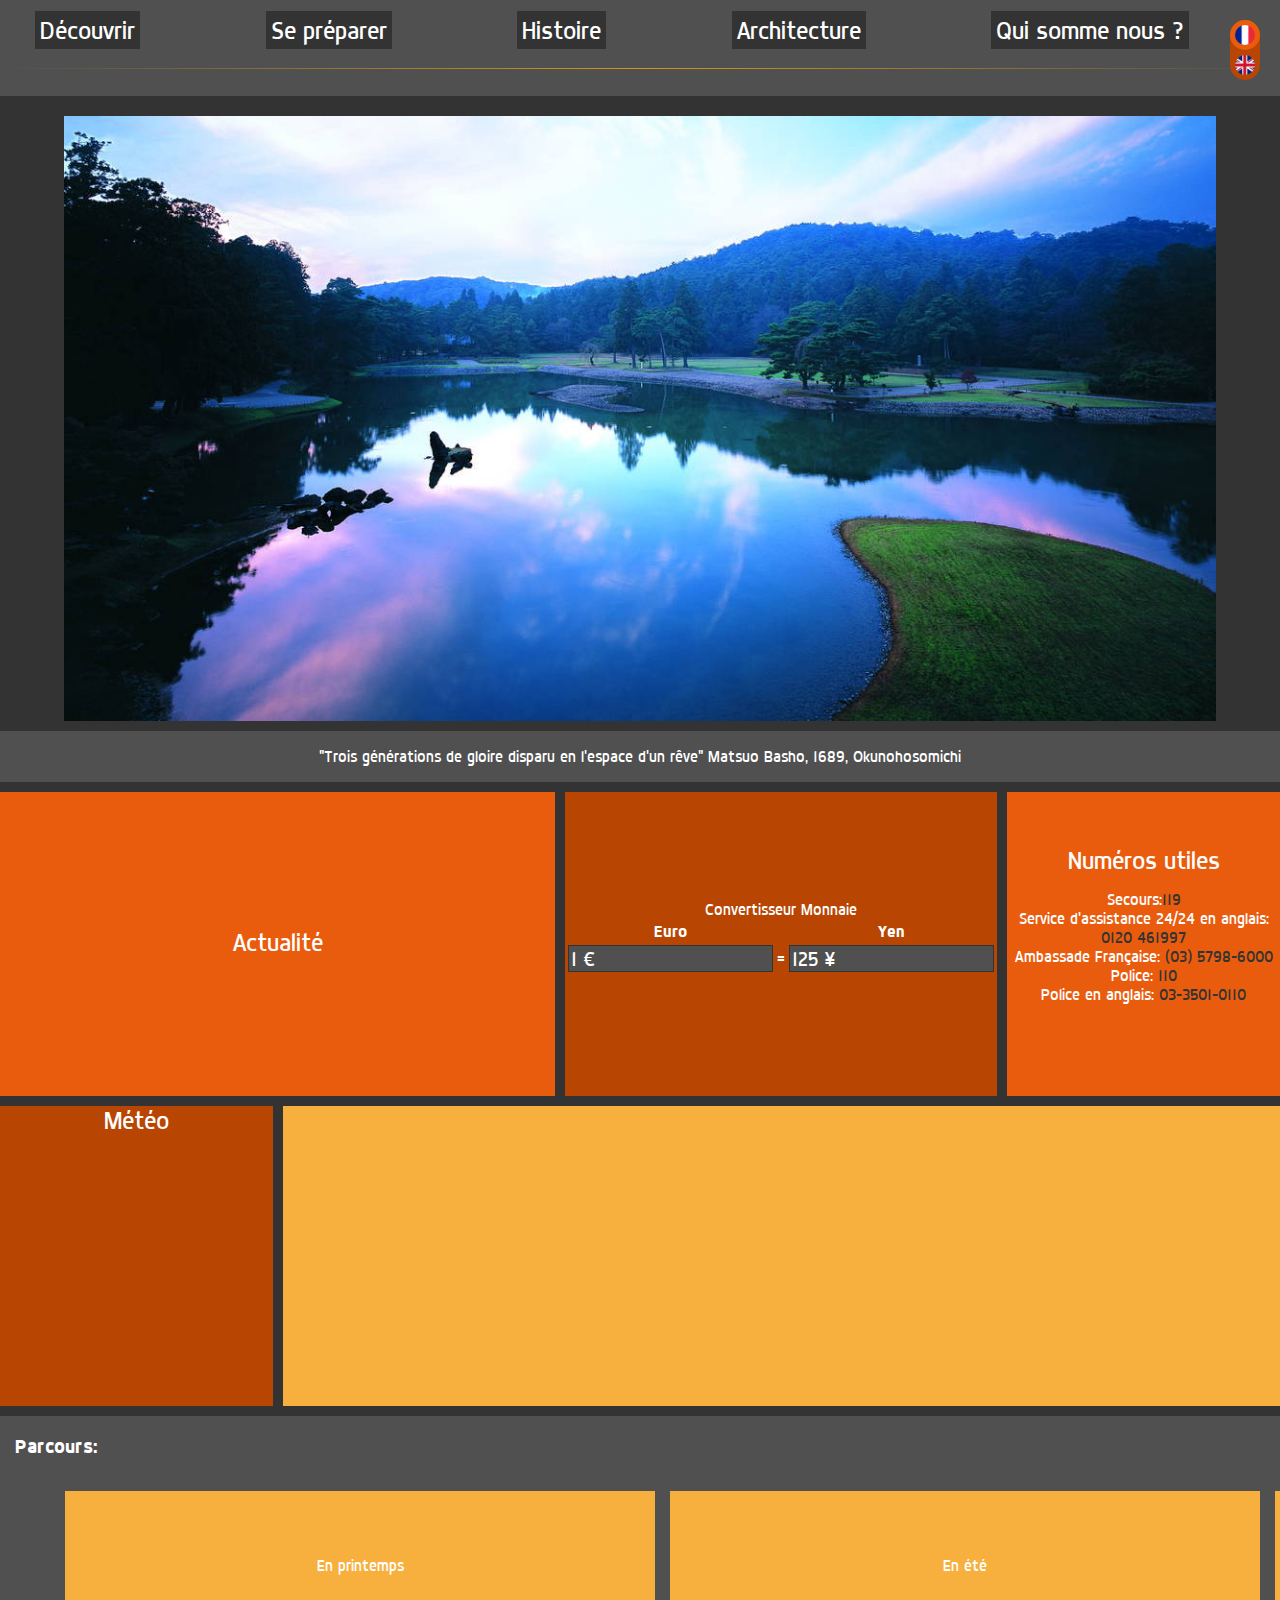
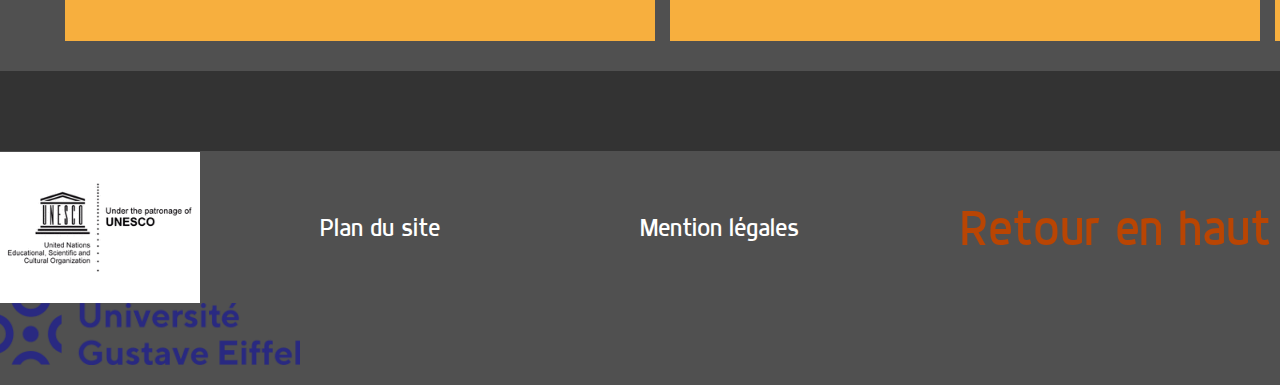
==== JunDo/index.html @ 0f6f7df1 "carte update" ====
<!DOCTYPE html>
<html lang="fr">
<head>
	<title>index</title>
	<meta charset="utf-8">
	<link rel="stylesheet" type="text/css" href="style.css">
	<link rel="stylesheet" type="text/css" href="css/language.css">
</head>
<body>

	<header>

		<!-- Bouton pour changer de langues ALEX -->
		<button type="button" class="language_switch" id="language_switch" 
		onClick="changeLanguage()">
			<span class="language_select" id="language_select"></span>
			<img class="language_icon" src="images/fr.png" alt="fr">
			<img class="language_icon" src="images/en.png" alt="en">
		</button>
		<script src="js/language.js"></script>
		<!-- Fin bouton -->

		<nav class="nav_top">
			<ul class="nav_list">
				<li>
					<a href="hotel_resto.html" class="nav_link">Découvrir</a>
				</li>				
			</ul>
			<ul class="nav_list">
				<li>
					<a href="#" class="nav_link">Se préparer</a>
				</li>				
			</ul>
			<ul class="nav_list">
				<li>
					<a href="histoire.html" class="nav_link">Histoire</a>
				</li>				
			</ul>
			<ul class="nav_list">
				<li>
					<a href="#" class="nav_link">Architecture</a>
				</li>				
			</ul>
			<ul class="nav_list">
				<li>
					<a href="qui_sommes_nous.html" class="nav_link">Qui somme nous ?</a>
				</li>				
			</ul>	
		</nav>
		<hr>
		<br>
	</header>

	<div class="image">
		<img src="images/Hiraizumi.jpg" class="img_hira" alt="Hiraizumi.jpg">
	</div>

	<div class="slogan">
		<p>"Trois générations de gloire disparu en l'espace d'un rêve"   Matsuo Basho,  1689,  Okunohosomichi</p>
	</div>

	<section class="cube">
		<div class="actualite">
			<a href="#"> Actualité </a>
		</div>

		<div class="converteur">
			<table class="converter">
			  <caption>Convertisseur Monnaie</caption>
		      <tr>
				<th><label class="label_euro" for="input_euro">Euro</label></th>
				<th></th>
		        <th><label class="label_yen" for="input_yen">Yen</label></th>
		      </tr>
		      <tr>
				<td><input type="text" value="1 €" id="input_euro" class="input_euro" onchange="updateResult('input_yen')"></td>
				<td>=</td>
		        <td><input type="text" value="" id="input_yen" class="input_yen" onchange="updateResult('input_euro')"></td>
		      </tr>
		      <script src="js/convert.js"></script>
		    </table>
		</div>

		<div class="numeros">
			<a href="#"> Numéros utiles </a>
			<p>
				Secours:<Span class="num">119</Span> <br>
				Service d'assistance 24/24 en anglais: <span class="num">0120 461997</span><br>
				Ambassade Française: <span class="num">(03) 5798-6000 </span><br>
				Police: <span class="num">110</span> <br>
				Police en anglais: <span class="num">03-3501-0110</span> <br>
			</p>
		</div>

		<div class="meteo">
			<a href="#"> Météo </a>
			<div id="weatherapi-weather-widget-5"></div><script type='text/javascript' src='https://www.weatherapi.com/weather/widget.ashx?loc=3137058&wid=5&tu=1&div=weatherapi-weather-widget-5' async></script><noscript><a href="https://www.weatherapi.com/weather/q/tateishi-iwate-japan-3137058" alt="Hour by hour Tateishi, Iwate, Japan weather">10 day hour by hour Tateishi, Iwate, Japan weather</a></noscript>
		</div>

		<div class="carte">
			<iframe src="https://www.google.com/maps/embed?pb=!1m18!1m12!1m3!1d49617.51251755249!2d141.07373791569867!3d38.99033882561467!2m3!1f0!2f0!3f0!3m2!1i1024!2i768!4f13.1!3m3!1m2!1s0x5f88ce03f6e9c02d%3A0xea7a370333c91ab!2sHiraizumi%2C%20District%20de%20Nishiiwai%2C%20Pr%C3%A9fecture%20d&#39;Iwate%2C%20Japon!5e0!3m2!1sfr!2sfr!4v1611947752073!5m2!1sfr!2sfr" width="600" height="450" frameborder="0" style="border:0;" allowfullscreen="" aria-hidden="false" tabindex="0"></iframe>
		</div>
	</section>

	<section class="parcours">
		<h3>Parcours:</h3>
		<div class="full hide-scroll">
		<ul class="grid">
			<li class="articles">
				<a href="#"> En printemps </a>
			</li>
		
			<li class="articles">
				<a href="#"> En été </a>
			</li>

			<li class="articles">
				<a href="#"> En automne </a>
			</li>
			<li class="articles">
				<a href="#"> En hiver </a>
			</li>
		</ul>
	</div>
	</section>

	<footer>
		<div class="container">
			<img src="images/logo_unesco.png" alt="logo_unesco.png">
			<img src="images/logo_upem.png" alt="logo_upem.png">
			<a href="#" class="text"> Plan du site</a>
			<a href="source.html" class="text"> Mention légales</a>
			<a href="" class="up">Retour en haut</a>
		</div>
	</footer>

</body>
</html>
---- JunDo/style.css ----
@font-face {
	font-family: "dyno_sans";
	src: url('./font/dyno_sans/Dyno Regular.ttf');
}
@font-face {
	font-family: "dyno_sans";
	font-weight:bold;
	src: url('./font/dyno_sans/Dyno Bold.ttf');
}
@font-face {
	font-family: "dyno_sans";
	font-style: italic;
	src: url('./font/dyno_sans/Dyno Italic.ttf');
}
@font-face {
	font-family: "dyno_sans";
	font-style: italic;
	font-weight: bold;
	src: url('./font/dyno_sans/Dyno Bold Italic.ttf');
}
* { 
	color: white; 
}
html {
	font-family: "dyno_sans";
	background-color:#333333;
	overflow-y: scroll;
  overflow-x: hidden;
}

body {
	margin: 0;
}

header {
	background-color: #505050;
}
.nav_list {
    list-style: none;
    flex: 1 1 auto;
}
.nav_link{
	background-color: #333333;
	font-size: 25px;
	box-shadow: 0 0 0 5px #333333;
	text-decoration: none;
	color: white
}
.nav_top{
	display: flex;
}
.image{
	margin-top: 20px;
	display: flex;
	width: 100%;
	justify-content: center;
}
.slogan{
	margin-top:10px;
	margin-bottom:10px;
	display: flex;
	color: white;
	justify-content: center;
	background-color: #505050;
}
.img_hira{
	width: 90%;
   	min-height: 0;
   	min-width: 0;
}

.cube{
	display: grid;
	grid-template-columns: repeat(4, 1fr);
	grid-gap:10px;
	grid-auto-rows: minmax(300px,auto);
}
.cube div a{
	text-decoration: none;
	color: white;
	font-size: 25px
}
.cube div{
	text-align: center;
}
.actualite{
	grid-column: 1/3;
	grid-row: 1;
	background-color: #ea5c0d;
	line-height: 300px;
}
.converteur{
	background-color: #b94503;
	color: white;
}
.converter{
	margin: auto;
	margin-top: 25%;
	color: white;
}
input{
	box-sizing: border-box;
	font-size: 20px;
	font-family: "dyno_sans";
	background-color: #505050;
	color: white;
	border: 1px solid #333333;
}
.num{
	color: white;
	white-space: nowrap;
}
.numeros{
	background-color: #ea5c0d;
	padding-top:20%; 
	overflow-x: auto;
}
.meteo{
	background-color: #b94503;
	/*line-height: 300px;*/
}
.carte{
	background-color: #f7af3e;
	grid-column: 2/5;
	/*line-height: 300px;*/
}
h3{
	color: white
}
hr{
	border: 0;
    height: 1px;
    background-image: linear-gradient(to right, rgba(248, 176, 2, 0), rgba(248, 176, 2, 0.75), rgba(248, 176, 2, 0));
}
.num{color:#333333 }

/*horizontal scrolling */
.parcours{
	margin-top: 10px;
	display: grid;
	padding: 0 0;
	grid-gap: 0 0;
	grid-template-columns: 15px 1fr 0;
	align-content: start;
	background-color: #505050;
}
.parcours > *{
	grid-column: 2 / -2;
}
.parcours > .full {
	grid-column: 1 / -1;
}
.grid{
	display: grid;
	grid-gap: 15px;
	grid-template-columns: 10px repeat(4, calc(50% - 15px * 2)) 10px;
	grid-template-rows: minmax(150px, 1fr);
  	overflow-x: scroll;
  	scroll-snap-type: x proximity;
  	padding-bottom: 15px;
  	margin-bottom: 15px;
}
.grid:before,.grid:after{
	content: '';
}
.hide-scroll{
	overflow-y: hidden;
	margin-bottom: 0px;
}
.grid li{
	list-style: none;
	background-color:#f7af3e; 
	text-align: center;
	line-height: 150px;
}

.grid a{
	text-decoration: none;
	color: white;
}

/*Scrollbar */

::-webkit-scrollbar {
    width: 10px;
}

::-webkit-scrollbar-track {
    background-color: #333333;
    -webkit-border-radius: 10px;
    border-radius: 10px;
}

::-webkit-scrollbar-thumb {
    -webkit-border-radius: 10px;
    border-radius: 10px;
    background: #b94503; 
}

/*Footer*/
footer{
	margin-top: 80px;
	padding-top: 1px;
	background-color:#505050;
	padding-bottom:20px; 
}
footer .container{
	display: grid;
	grid-template-columns:repeat(4,1fr);
	grid-template-rows: minmax(150px, 1fr);
}

[src="images/logo_unesco.png"]{
	width: 200px;
	grid-column:1/2;
	grid-row:1/1;
}
[src="images/logo_upem.png"]{
	width: 300px;
	grid-column:1/2;
	grid-row:2/2;
}

footer .text{
	grid-row: 1/2;
	align-self: center;
	text-decoration: none;
	color: white;
	font-size: 25px
}

.up{
	align-self: center;
	text-decoration: none;
	color:#b94503;
	font-size: 50px;
}

/*Histoire*/
article{
	height: 80%;
	margin-bottom: 100px;
	list-style-position: inside;
	margin-left: auto;
	margin-right: auto;
	font-size: 20px;
	color: white;
	line-height: 30px;
}
article img{
	object-fit: cover;
}

.text{
	background-color: #505050;
}

h1{
	background-color: #b94503;
	margin-right: 75%;
}

.place{
	background-color: #505050;
}

.us-grid{
	display: grid;
	grid-template-columns:repeat(2,1fr);
	grid-auto-rows:minmax(150px,1fr);
	color: white;
}
.us h1 {
	margin-right: 50%;
}
.us img{
	height: 150px;
}

/*Style des titres*/
.title1 {
	position: relative;
	left: 0;

	height: 80px;
	margin: 40px 0 20px 0;
	line-height: 30px;
}

.title1 h2 {
	position: absolute;
	margin: 0 120px;
	top:10px;
	font-size: 26pt;
	font-weight: initial;
}

.title1 .title1_bg {
	position: absolute;
	top: 0px;
	left: 70px;
	right: 0px;
	height: 50px;
	background-color: #b94503;
}

.title1 .title1_bg_corner {
	position: absolute;
	top: 22px;
	left: 9.5px;
	/*bottom: 25px;
	right: 0px;*/
	width: 90px;
	height: 60px;

	transform: rotateZ(140deg);
}

.carte iframe {
	width: 100%;
	height: 100%;
}
---- JunDo/css/language.css ----
.language_switch {
  position: absolute;
  top:20px;
  right:20px;

  width: 30px;
  height: 60px;

  background-color: #b94503;
  border-radius: 30px;
  border-style: none;
}

.language_select {
  position: absolute;
  top: 0px;
  left: 0px;

  width: 30px;
  height: 30px;

  background-color: #ea5c0d;
  border-radius: 50%;
}

.language_icon {
  position: absolute;
  top: 5px;
  left: 5px;

  width: 20px;
  height: 20px;

  border-radius: 50%;
}

.language_icon + .language_icon {
  position: absolute;
  top: 35px;
  left: 5px;

  width: 20px;
  height: 20px;

  border-radius: 50%;
}
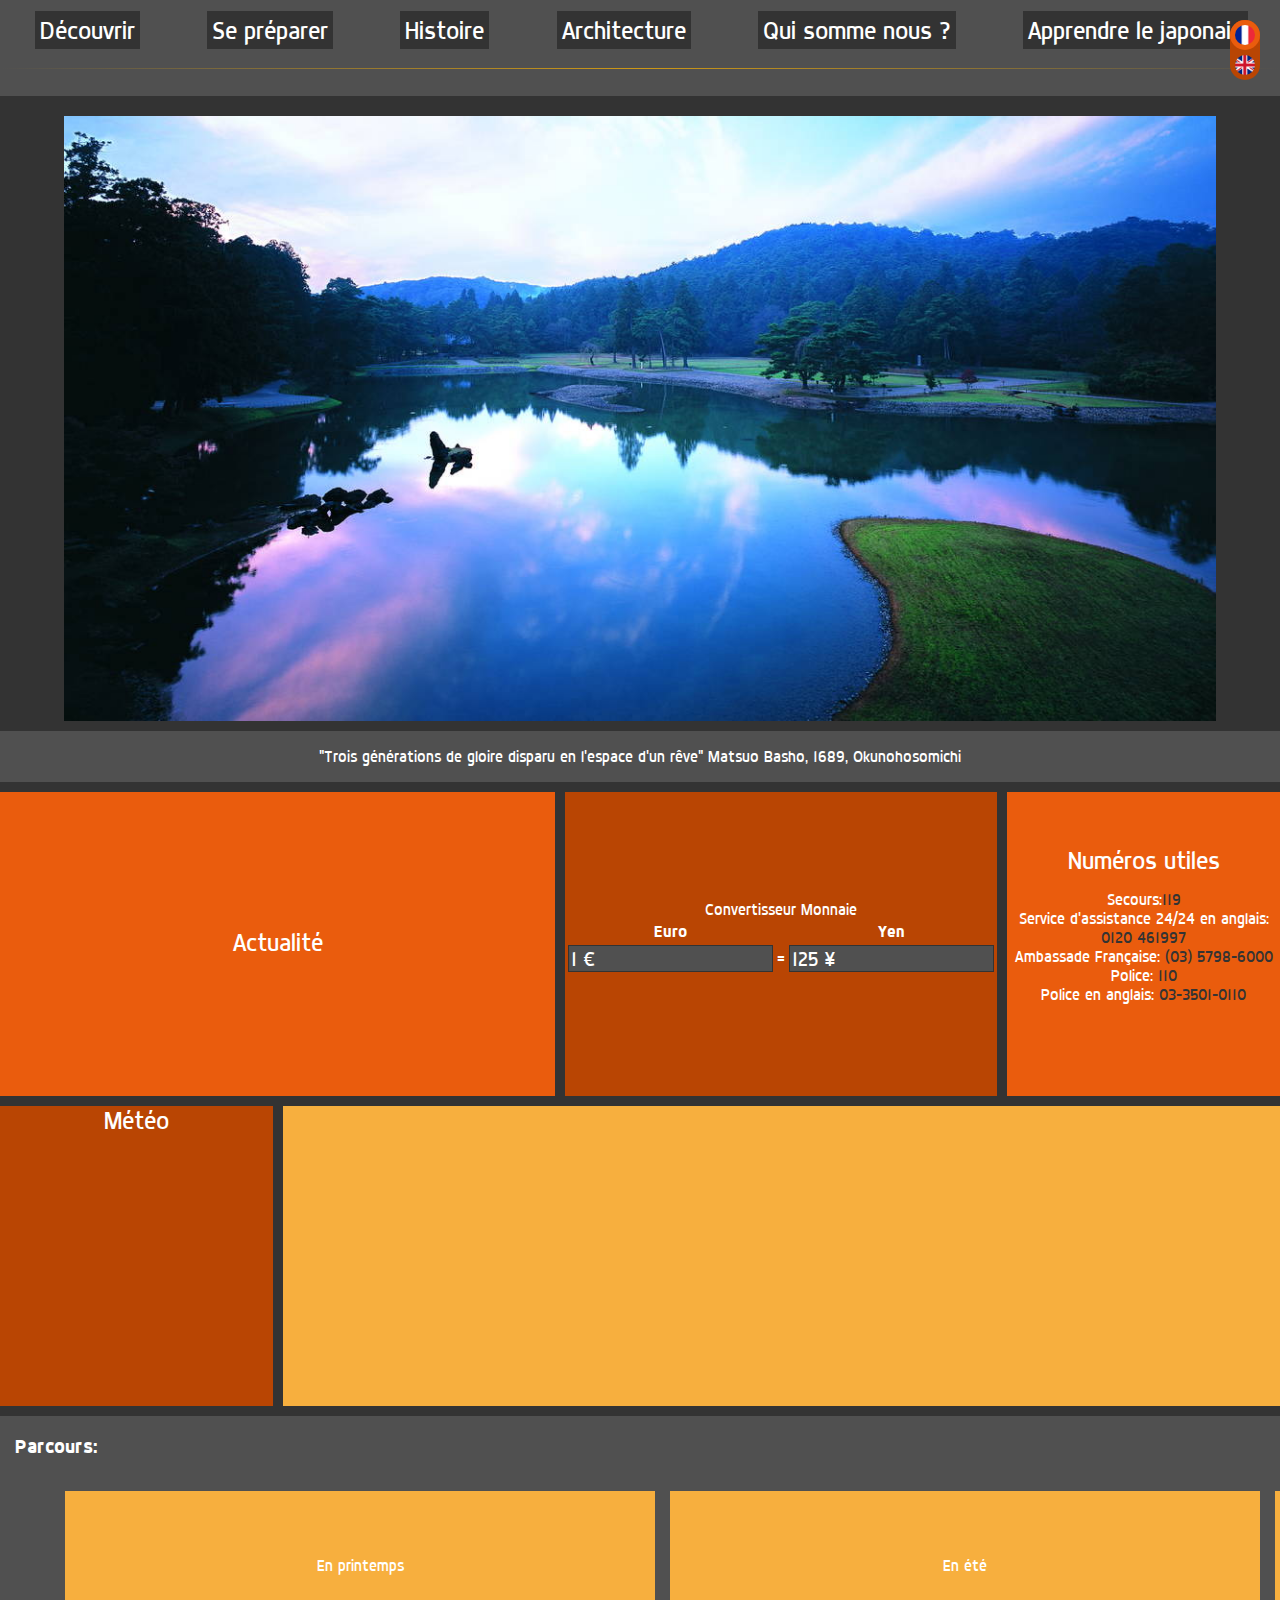
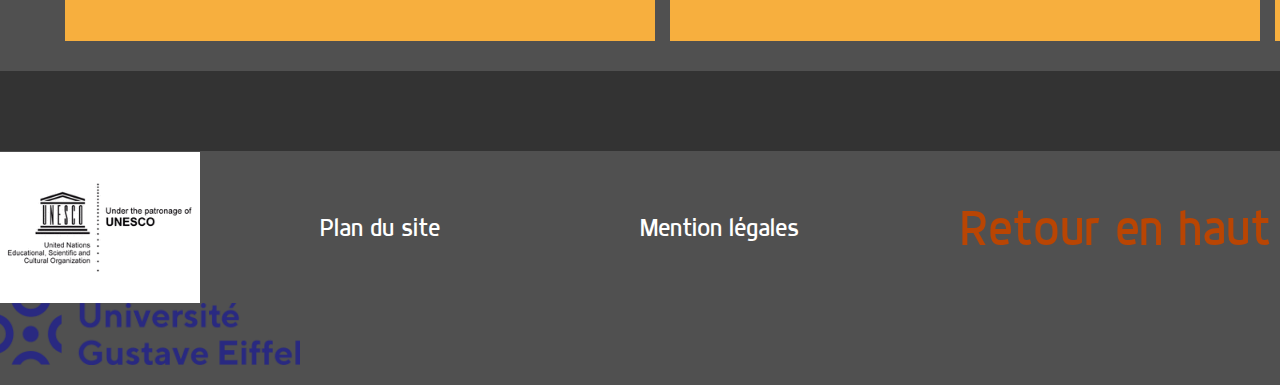
==== commit c31b87da: "Ajout liens vers la page apprendre le japonaise" ====
--- a/JunDo/index.html
+++ b/JunDo/index.html
@@ -44,6 +44,11 @@
 			<ul class="nav_list">
 				<li>
 					<a href="qui_sommes_nous.html" class="nav_link">Qui somme nous ?</a>
+				</li>				
+			</ul>	
+			<ul class="nav_list">
+				<li>
+					<a href="learn_japanese.html" class="nav_link">Apprendre le japonais</a>
 				</li>				
 			</ul>	
 		</nav>
--- a/JunDo/style.css
+++ b/JunDo/style.css
@@ -316,7 +316,68 @@
 	transform: rotateZ(140deg);
 }
 
+.title2 {
+	position: relative;
+	left: -14px;
+
+	height: 55px;
+	margin: 20px 0 0 0;
+	line-height: 30px;
+
+	/*background-color: grey; */
+}
+
+.title2 h3 {
+	position: absolute;
+	margin: 0 14px;
+	padding: 0;
+	top:0;
+	font-size: 20px;
+	font-weight: initial;
+	color: #f7af3e;
+}
+
+.title2 .title2_bg {
+	position: absolute;
+	top: 30px;
+	left: 12.5px;
+	right: 0px;
+	height: 10px;
+	background-color: #f7af3e;
+}
+
+.title2 .title2_bg_corner {
+	position: absolute;
+	top: 36px;
+	left: 0px;
+	width: 22.5px;
+	height: 15px;
+
+	transform: rotateZ(130deg);
+}
+
+/*Carte*/
 .carte iframe {
 	width: 100%;
 	height: 100%;
-}+}
+
+/*Sources*/
+.sources {
+	position: relative;
+	left: 50%;
+	transform: translateX(-50%);
+	width: 600px;
+
+	text-align: center;
+}
+
+.learn { margin: 0 40px; }
+
+.learn .title2 { margin: 0; }
+/*Définitions*/
+dl { margin-bottom: 20px; background-color: #505050; }
+dt { font-style: italic; }
+dd:before { content: "➤ "; }
+dd { margin-bottom: 6px; }
+.learn ul { background-color: #505050; }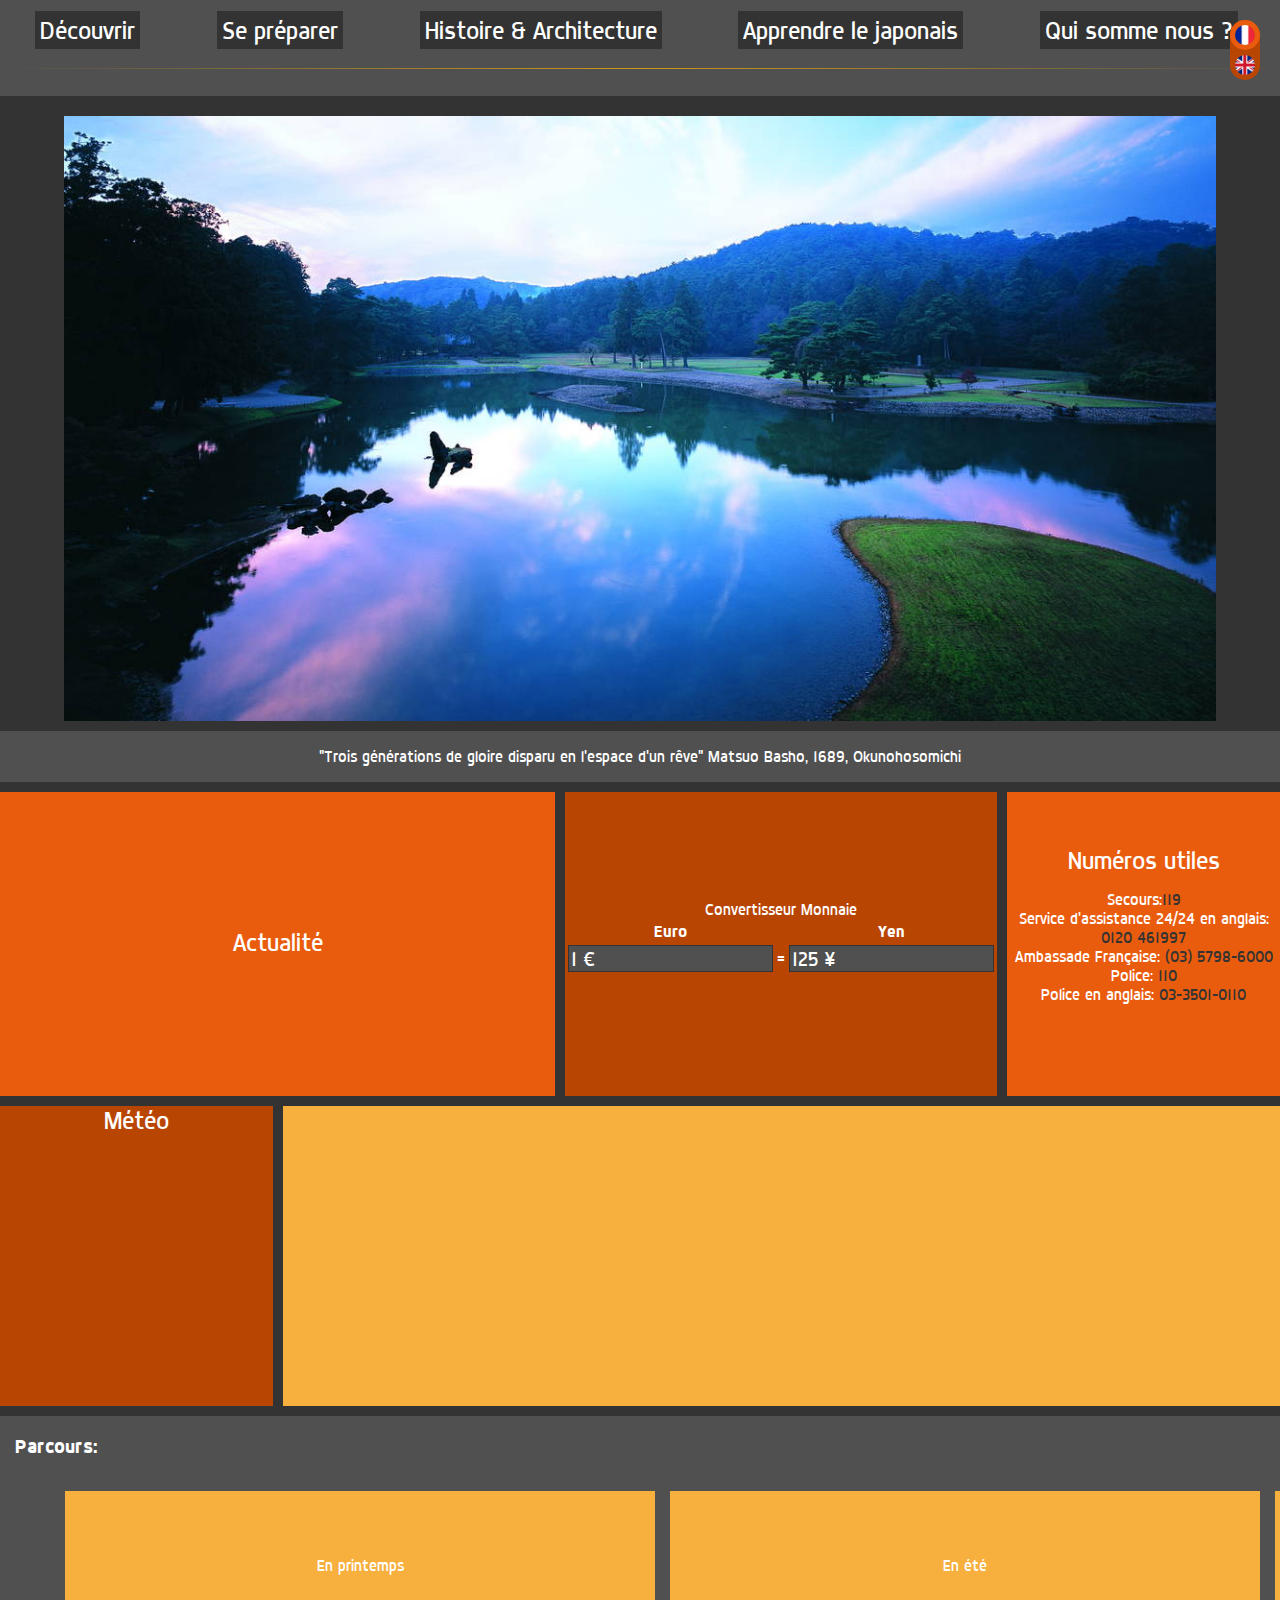
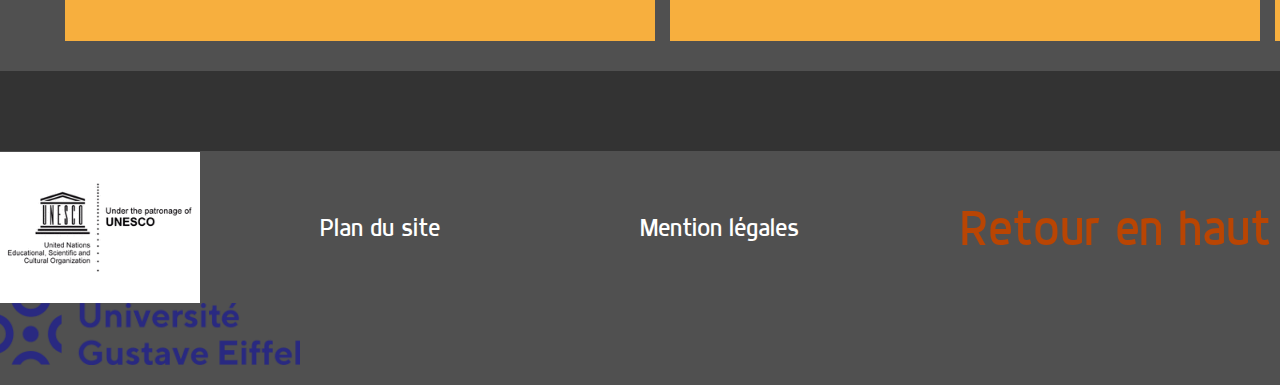
==== commit 78f8b7dc: "Contenu Frise + Changement leger header" ====
--- a/JunDo/index.html
+++ b/JunDo/index.html
@@ -33,22 +33,17 @@
 			</ul>
 			<ul class="nav_list">
 				<li>
-					<a href="histoire.html" class="nav_link">Histoire</a>
+					<a href="histoire.html" class="nav_link">Histoire & Architecture</a>
 				</li>				
 			</ul>
 			<ul class="nav_list">
 				<li>
-					<a href="#" class="nav_link">Architecture</a>
-				</li>				
-			</ul>
-			<ul class="nav_list">
-				<li>
-					<a href="qui_sommes_nous.html" class="nav_link">Qui somme nous ?</a>
+					<a href="learn_japanese.html" class="nav_link">Apprendre le japonais</a>
 				</li>				
 			</ul>	
 			<ul class="nav_list">
 				<li>
-					<a href="learn_japanese.html" class="nav_link">Apprendre le japonais</a>
+					<a href="qui_sommes_nous.html" class="nav_link">Qui somme nous ?</a>
 				</li>				
 			</ul>	
 		</nav>
--- a/JunDo/style.css
+++ b/JunDo/style.css
@@ -377,7 +377,15 @@
 .learn .title2 { margin: 0; }
 /*Définitions*/
 dl { margin-bottom: 20px; background-color: #505050; }
-dt { font-style: italic; }
+dt { font-style: italic; position: relative; }
 dd:before { content: "➤ "; }
 dd { margin-bottom: 6px; }
-.learn ul { background-color: #505050; }+.learn ul { background-color: #505050; }
+dt, dd { padding-left: 270px; }
+dt audio {
+	position: absolute;
+	top: 7px;
+	left: 10px;
+	height: 30px;
+	width: 250px;
+}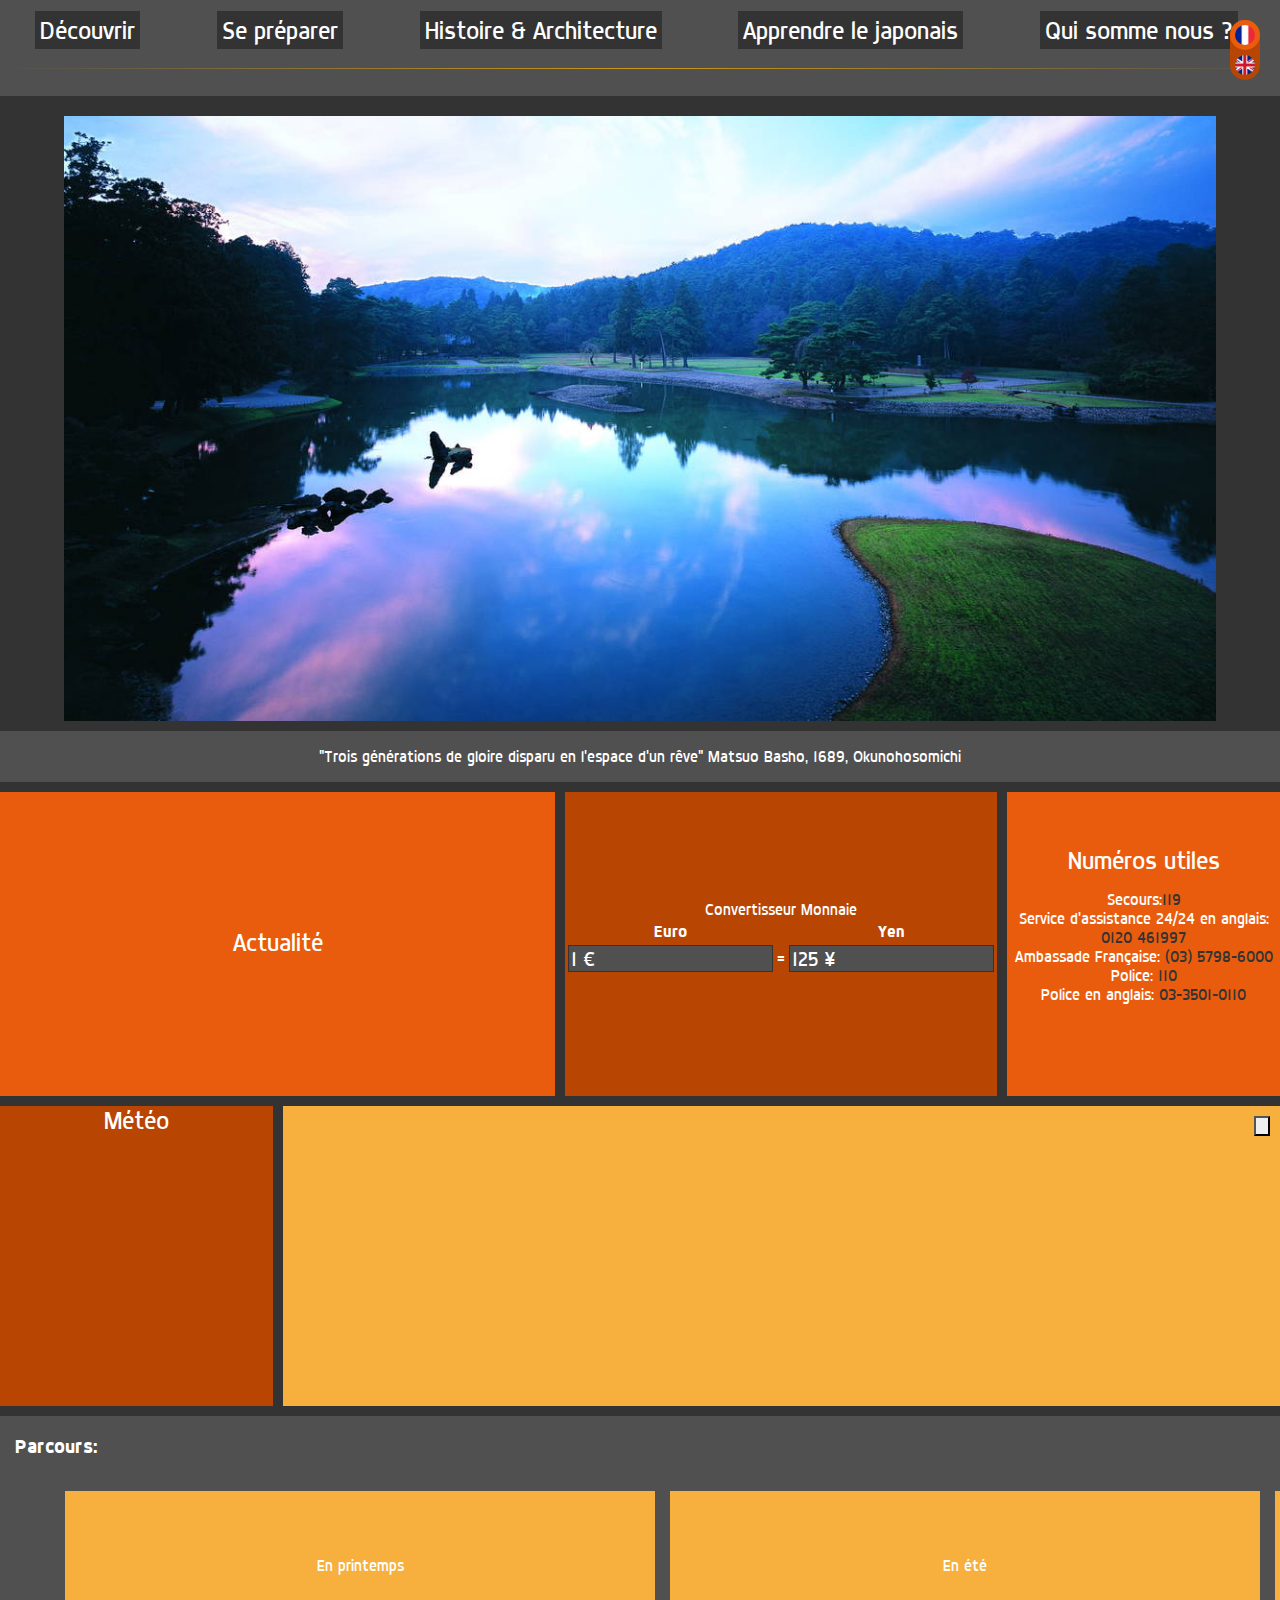
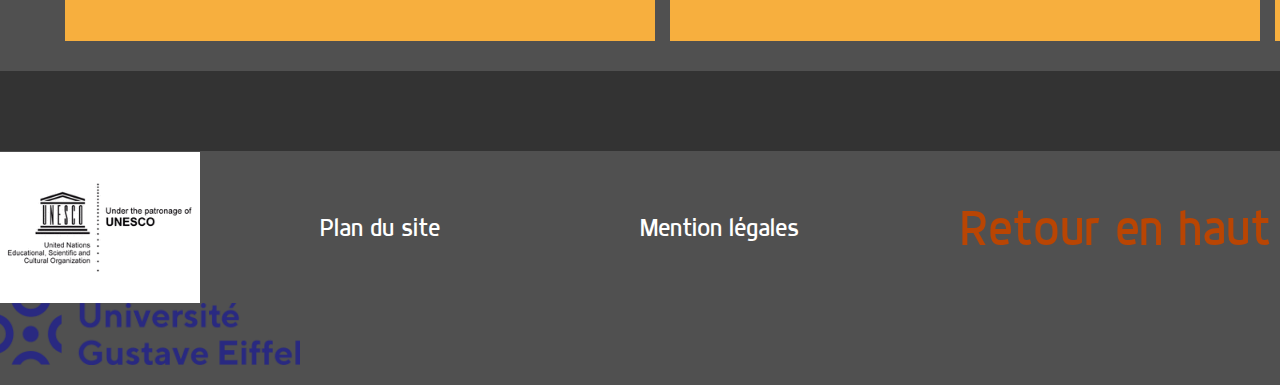
==== commit 68743a06: "Ajout carte fixe" ====
--- a/JunDo/index.html
+++ b/JunDo/index.html
@@ -97,9 +97,19 @@
 			<div id="weatherapi-weather-widget-5"></div><script type='text/javascript' src='https://www.weatherapi.com/weather/widget.ashx?loc=3137058&wid=5&tu=1&div=weatherapi-weather-widget-5' async></script><noscript><a href="https://www.weatherapi.com/weather/q/tateishi-iwate-japan-3137058" alt="Hour by hour Tateishi, Iwate, Japan weather">10 day hour by hour Tateishi, Iwate, Japan weather</a></noscript>
 		</div>
 
+		<!--Carte-->
 		<div class="carte">
-			<iframe src="https://www.google.com/maps/embed?pb=!1m18!1m12!1m3!1d49617.51251755249!2d141.07373791569867!3d38.99033882561467!2m3!1f0!2f0!3f0!3m2!1i1024!2i768!4f13.1!3m3!1m2!1s0x5f88ce03f6e9c02d%3A0xea7a370333c91ab!2sHiraizumi%2C%20District%20de%20Nishiiwai%2C%20Pr%C3%A9fecture%20d&#39;Iwate%2C%20Japon!5e0!3m2!1sfr!2sfr!4v1611947752073!5m2!1sfr!2sfr" width="600" height="450" frameborder="0" style="border:0;" allowfullscreen="" aria-hidden="false" tabindex="0"></iframe>
-		</div>
+			<map id="map_links">
+				<area shape="rect" coords="0,0,200,200" href="#">
+			</map>
+
+			<iframe src="https://www.google.com/maps/embed?pb=!1m18!1m12!1m3!1d49617.51251755249!2d141.07373791569867!3d38.99033882561467!2m3!1f0!2f0!3f0!3m2!1i1024!2i768!4f13.1!3m3!1m2!1s0x5f88ce03f6e9c02d%3A0xea7a370333c91ab!2sHiraizumi%2C%20District%20de%20Nishiiwai%2C%20Pr%C3%A9fecture%20d&#39;Iwate%2C%20Japon!5e0!3m2!1sfr!2sfr!4v1611947752073!5m2!1sfr!2sfr" width="600" height="450" frameborder="0" style="border:0;" allowfullscreen="" aria-hidden="false" tabindex="0" id="map_google"></iframe>
+			<div id="map_local">
+				<img src="images/map.png" usemap="#map_links"/>
+			</div>
+			<script src="js/map.js"></script>
+			<button onClick="ChangeMap()"></button>
+		</div><!--Carte-->
 	</section>
 
 	<section class="parcours">
--- a/JunDo/style.css
+++ b/JunDo/style.css
@@ -26,6 +26,8 @@
 	background-color:#333333;
 	overflow-y: scroll;
   overflow-x: hidden;
+
+  scroll-behavior: smooth; /*Cool ce truc*/
 }
 
 body {
@@ -110,20 +112,55 @@
 	color: white;
 	white-space: nowrap;
 }
+
 .numeros{
 	background-color: #ea5c0d;
 	padding-top:20%; 
 	overflow-x: auto;
 }
+
 .meteo{
 	background-color: #b94503;
 	/*line-height: 300px;*/
 }
+
+/*Carte*/
 .carte{
+	position: relative;
 	background-color: #f7af3e;
 	grid-column: 2/5;
-	/*line-height: 300px;*/
-}
+}
+.carte iframe {
+	position: absolute;
+	top: 0;
+	left: 0;
+	width: 100%;
+	height: 100%;
+}
+#map_local {
+	position: absolute;
+	top: 0;
+	left: 0;
+	width: 100%;
+	height: 100%;
+	overflow-x: auto;
+	display: none;
+}
+#map_local img {
+	position: absolute;
+	top: 0;
+	left: 50%;
+	transform: translateX(-50%);
+	height: 100%;
+}
+.carte button {
+	position: absolute;
+	top: 10px;
+	right: 10px;
+	height: 20px;
+	background-image: url("images/arrows_map.png");
+}
+
 h3{
 	color: white
 }
@@ -356,12 +393,6 @@
 	transform: rotateZ(130deg);
 }
 
-/*Carte*/
-.carte iframe {
-	width: 100%;
-	height: 100%;
-}
-
 /*Sources*/
 .sources {
 	position: relative;
@@ -388,4 +419,4 @@
 	left: 10px;
 	height: 30px;
 	width: 250px;
-}+}
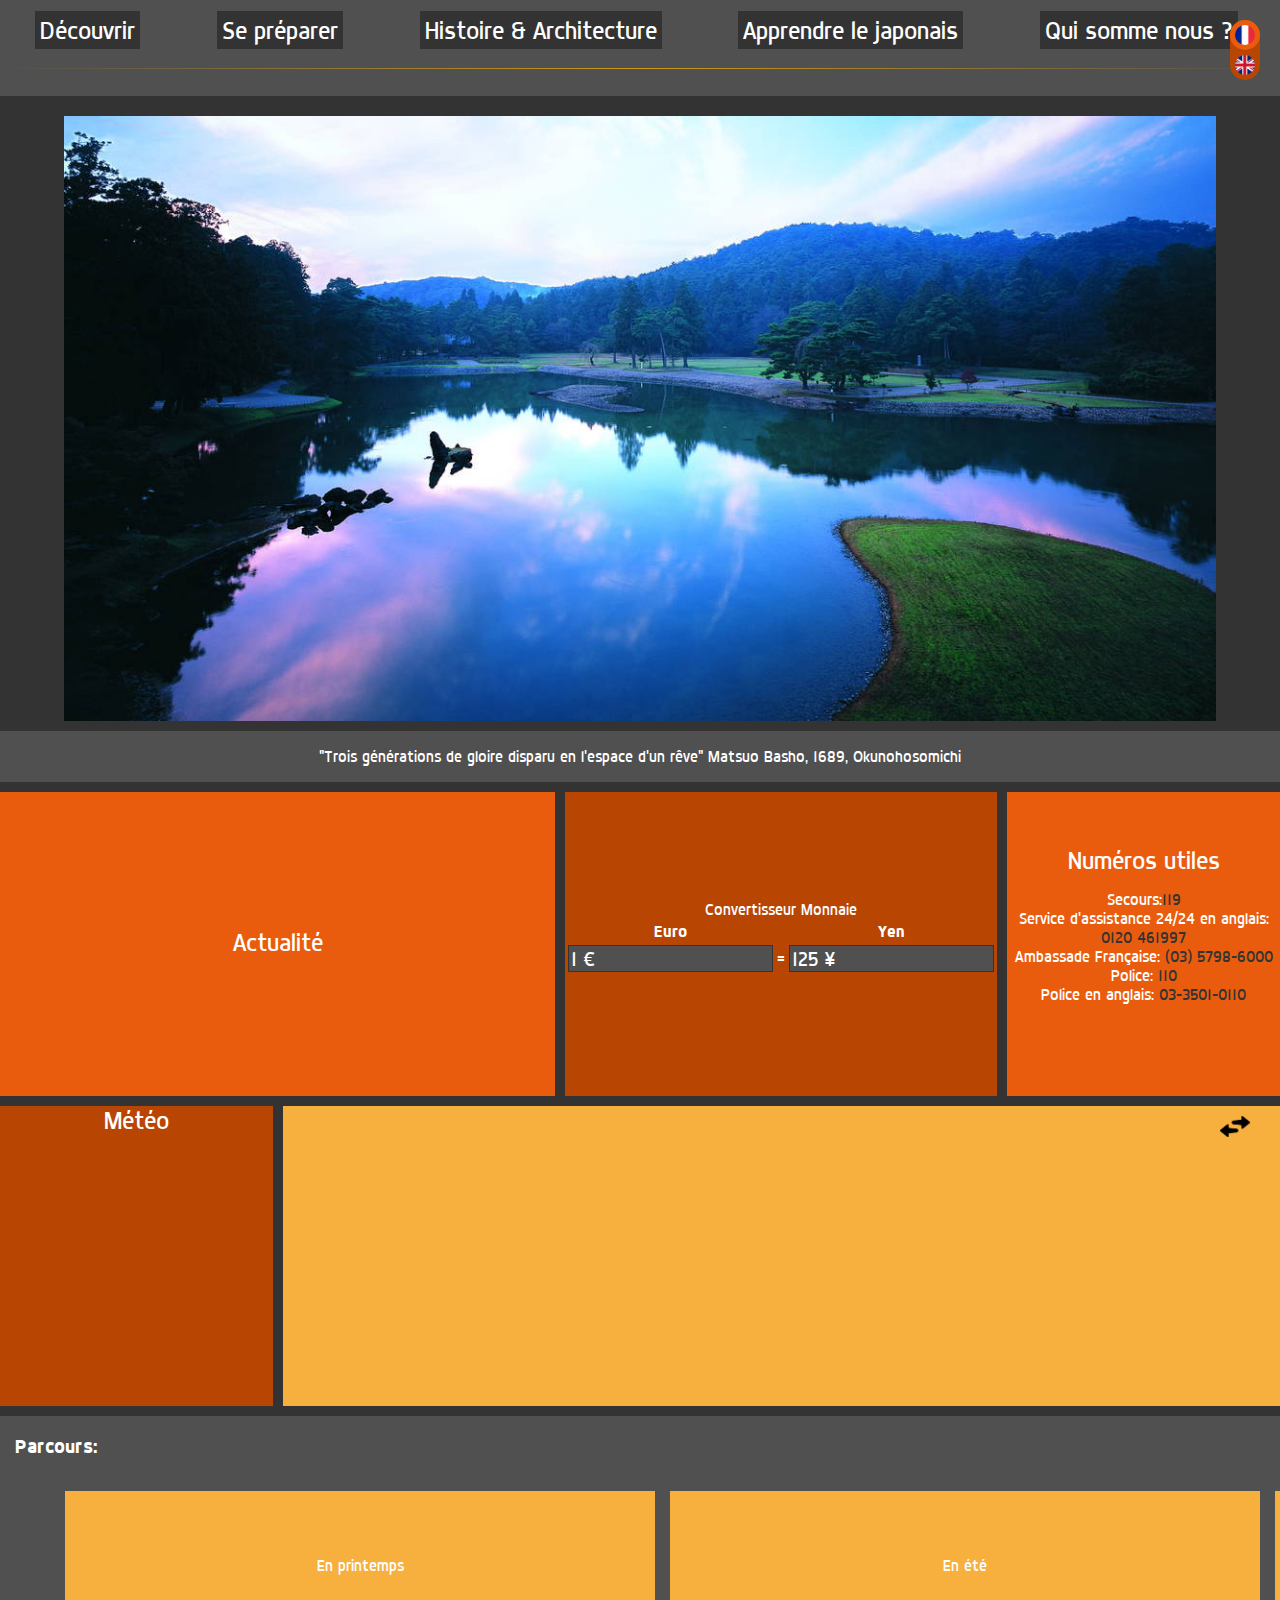
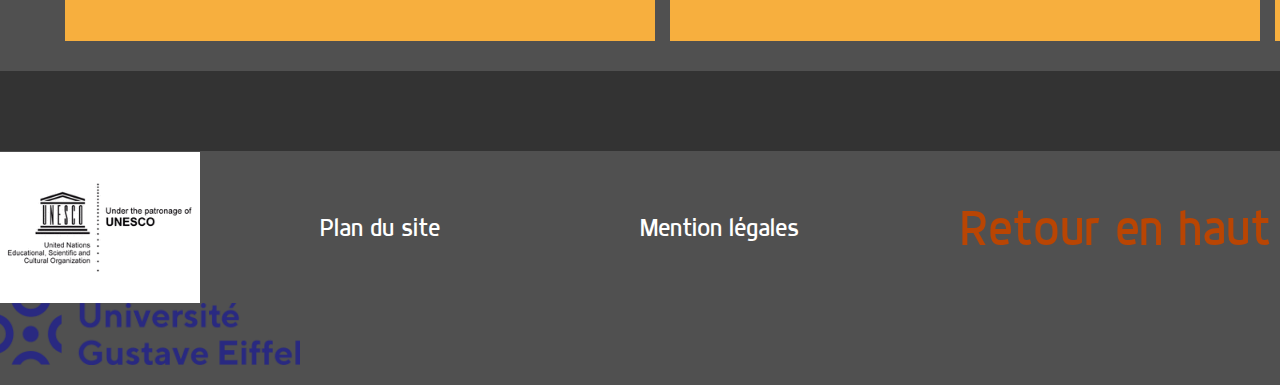
==== commit 65439828: "Liens carte (moche) ajoutés" ====
--- a/JunDo/index.html
+++ b/JunDo/index.html
@@ -66,19 +66,19 @@
 
 		<div class="converteur">
 			<table class="converter">
-			  <caption>Convertisseur Monnaie</caption>
-		      <tr>
+				<caption>Convertisseur Monnaie</caption>
+					<tr>
 				<th><label class="label_euro" for="input_euro">Euro</label></th>
 				<th></th>
-		        <th><label class="label_yen" for="input_yen">Yen</label></th>
-		      </tr>
-		      <tr>
+						<th><label class="label_yen" for="input_yen">Yen</label></th>
+					</tr>
+					<tr>
 				<td><input type="text" value="1 €" id="input_euro" class="input_euro" onchange="updateResult('input_yen')"></td>
 				<td>=</td>
-		        <td><input type="text" value="" id="input_yen" class="input_yen" onchange="updateResult('input_euro')"></td>
-		      </tr>
-		      <script src="js/convert.js"></script>
-		    </table>
+						<td><input type="text" value="" id="input_yen" class="input_yen" onchange="updateResult('input_euro')"></td>
+					</tr>
+					<script src="js/convert.js"></script>
+				</table>
 		</div>
 
 		<div class="numeros">
@@ -94,13 +94,19 @@
 
 		<div class="meteo">
 			<a href="#"> Météo </a>
-			<div id="weatherapi-weather-widget-5"></div><script type='text/javascript' src='https://www.weatherapi.com/weather/widget.ashx?loc=3137058&wid=5&tu=1&div=weatherapi-weather-widget-5' async></script><noscript><a href="https://www.weatherapi.com/weather/q/tateishi-iwate-japan-3137058" alt="Hour by hour Tateishi, Iwate, Japan weather">10 day hour by hour Tateishi, Iwate, Japan weather</a></noscript>
+			<div id="weatherapi-weather-widget-5"></div>
+			<script type='text/javascript' src='https://www.weatherapi.com/weather/widget.ashx?loc=3137058&wid=5&tu=1&div=weatherapi-weather-widget-5' async></script>
+			<noscript><a href="https://www.weatherapi.com/weather/q/tateishi-iwate-japan-3137058" alt="Hour by hour Tateishi, Iwate, Japan weather">10 day hour by hour Tateishi, Iwate, Japan weather</a></noscript>
 		</div>
 
 		<!--Carte-->
 		<div class="carte">
 			<map id="map_links">
-				<area shape="rect" coords="0,0,200,200" href="#">
+				<area target="" alt="Chûson-ji" title="Chûson-ji" href="histoire.html#history_chuson-ji" coords="195,284,218,280,216,273,224,268,234,258,226,235,205,234,200,237,189,235,180,248,183,263,192,266" shape="poly">
+				<area target="" alt="Môstsû-ji" title="Môstsû-ji" href="histoire.html#history_motsu-ji" coords="218,297,219,285,231,286,237,293,224,304" shape="poly">
+				<area target="" alt="Kanjiziaô-in Ato" title="Kanjiziaô-in Ato" href="histoire.html#history_kanjizaio-in_ato" coords="235,296,226,304,244,307,246,296" shape="poly">
+				<area target="" alt="Muryôkô-in Ato" title="Muryôkô-in Ato" href="histoire.html#history_muryoko-in_ato" coords="255,279,259,289,267,287,264,278" shape="poly">
+				<area target="" alt="Mont Kinkeisan" title="Mont Kinkeisan" href="histoire.html#history_mont_kinkeisan" coords="239,276,234,285,244,290,246,278" shape="poly">
 			</map>
 
 			<iframe src="https://www.google.com/maps/embed?pb=!1m18!1m12!1m3!1d49617.51251755249!2d141.07373791569867!3d38.99033882561467!2m3!1f0!2f0!3f0!3m2!1i1024!2i768!4f13.1!3m3!1m2!1s0x5f88ce03f6e9c02d%3A0xea7a370333c91ab!2sHiraizumi%2C%20District%20de%20Nishiiwai%2C%20Pr%C3%A9fecture%20d&#39;Iwate%2C%20Japon!5e0!3m2!1sfr!2sfr!4v1611947752073!5m2!1sfr!2sfr" width="600" height="450" frameborder="0" style="border:0;" allowfullscreen="" aria-hidden="false" tabindex="0" id="map_google"></iframe>
--- a/JunDo/style.css
+++ b/JunDo/style.css
@@ -143,22 +143,26 @@
 	left: 0;
 	width: 100%;
 	height: 100%;
-	overflow-x: auto;
+	overflow: auto;
 	display: none;
 }
 #map_local img {
 	position: absolute;
-	top: 0;
+	top: 0%;
 	left: 50%;
 	transform: translateX(-50%);
-	height: 100%;
 }
 .carte button {
 	position: absolute;
 	top: 10px;
-	right: 10px;
-	height: 20px;
+	right: 30px;
+	height: 21px;
+	width: 30px;
 	background-image: url("images/arrows_map.png");
+	background-size: contain;
+	background-repeat: no-repeat;
+	border-width: 0;
+	background-color: #0000;
 }
 
 h3{
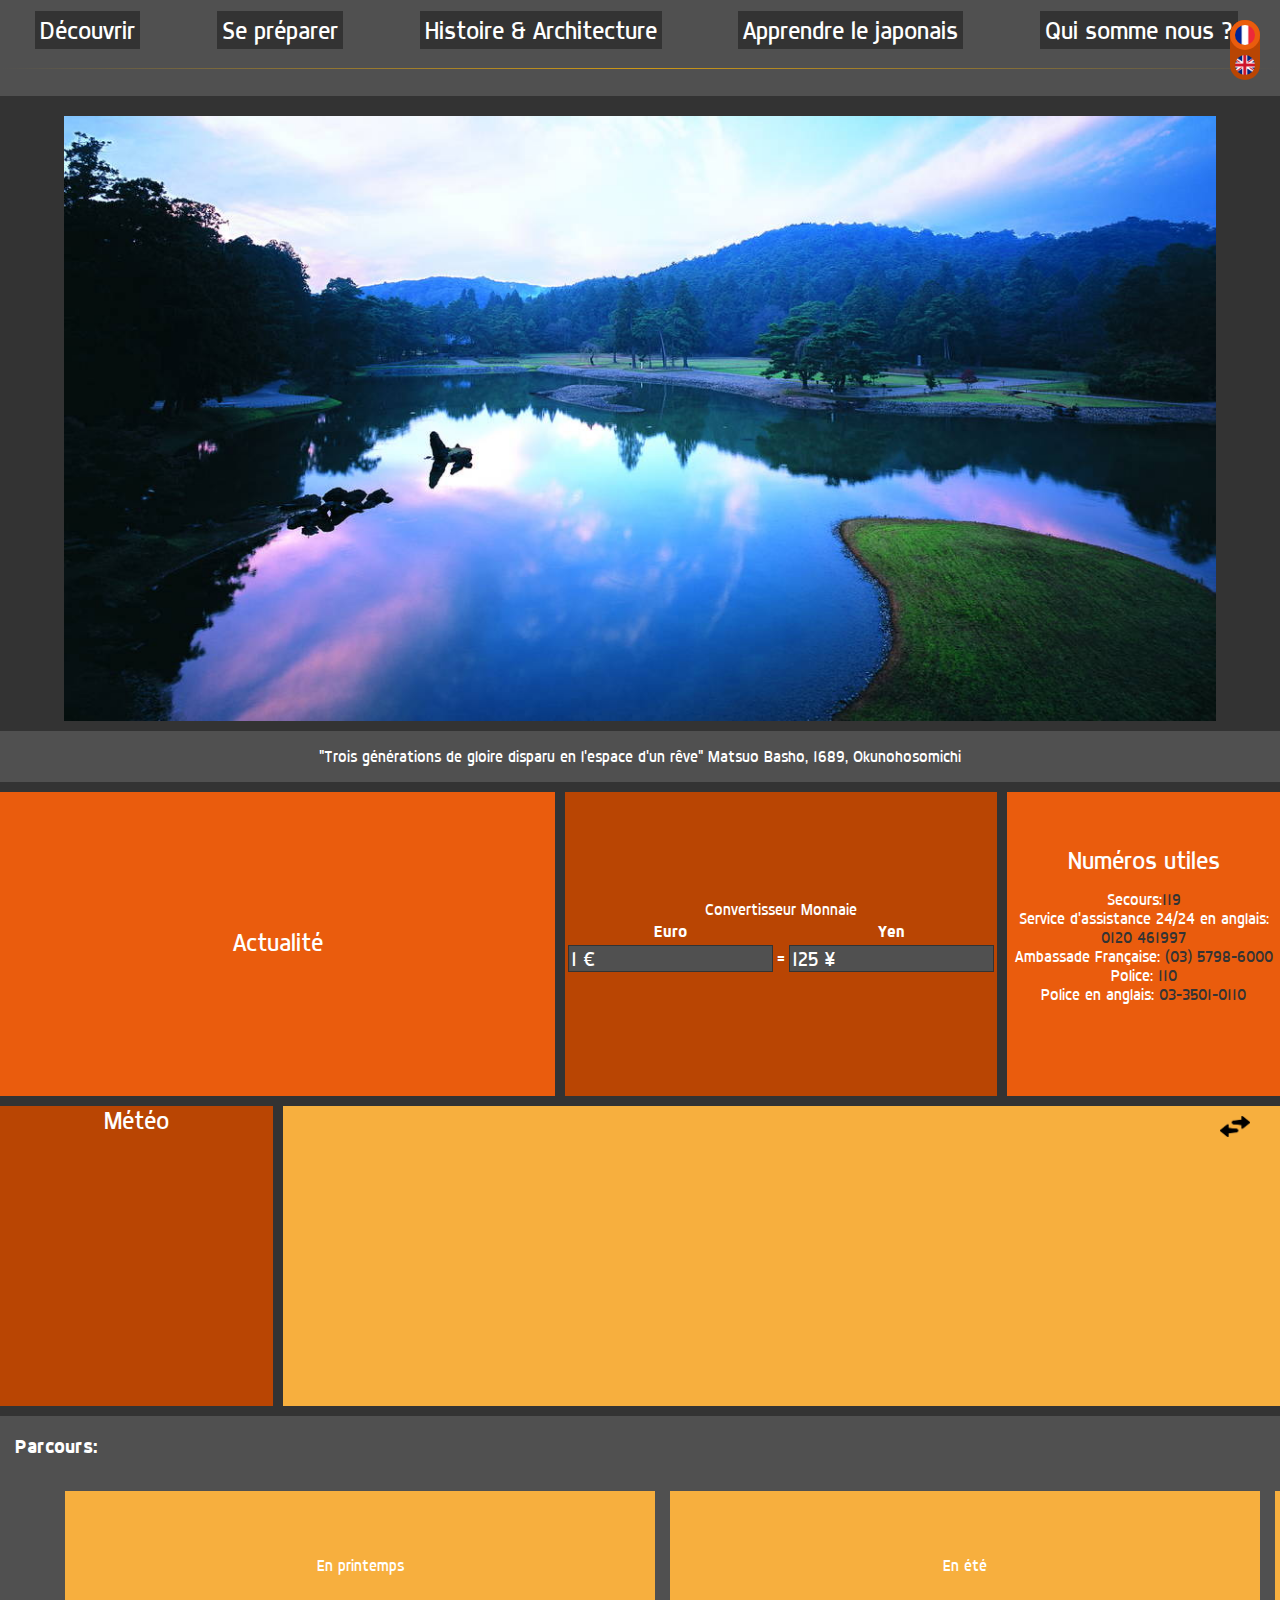
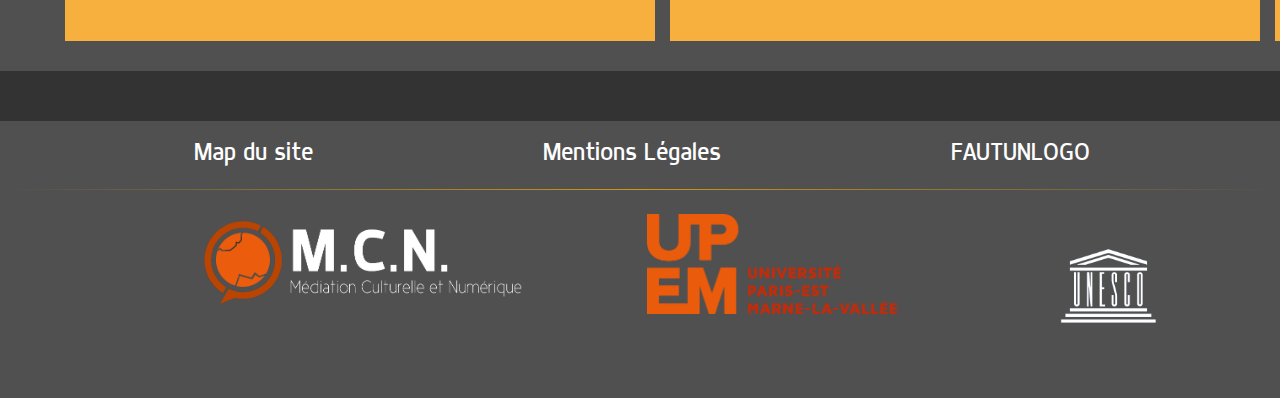
==== commit 19ff72fb: "nouveau footer" ====
--- a/JunDo/index.html
+++ b/JunDo/index.html
@@ -113,6 +113,10 @@
 			<div id="map_local">
 				<img src="images/map.png" usemap="#map_links"/>
 			</div>
+			<div id="map_local_info">
+				Cliquez sur un lieu pour <br>
+				découvrir son histoire
+		  </div>
 			<script src="js/map.js"></script>
 			<button onClick="ChangeMap()"></button>
 		</div><!--Carte-->
@@ -141,13 +145,41 @@
 	</section>
 
 	<footer>
-		<div class="container">
-			<img src="images/logo_unesco.png" alt="logo_unesco.png">
-			<img src="images/logo_upem.png" alt="logo_upem.png">
-			<a href="#" class="text"> Plan du site</a>
-			<a href="source.html" class="text"> Mention légales</a>
-			<a href="" class="up">Retour en haut</a>
-		</div>
+		<nav class="nav_bottom">
+				<ul class="nav_list">
+					<li>
+						<a href="#" class="text"> Map du site</a>
+					</li>				
+				</ul>
+				<ul class="nav_list">
+					<li>
+						<a href="source_en.html" class="text"> Mentions Légales</a>
+					</li>				
+				</ul>
+				<ul class="nav_list">
+					<li>
+						<a href="" class="text">FAUTUNLOGO</a>
+					</li>				
+				</ul>
+		</nav>
+		<hr>
+		<nav class="nav_bottom">
+			<ul class="nav_list">
+				<li>
+					<img src="images/logo_mcn.png" alt="">
+				</li>				
+			</ul>
+			<ul class="nav_list">
+				<li>
+					<img src="images/logo_upem.png" alt="">
+				</li>				
+			</ul>
+			<ul class="nav_list">
+				<li>
+					<img src="images/logo_unesco.png" alt="">
+				</li>				
+			</ul>
+		</nav>
 	</footer>
 
 </body>
--- a/JunDo/style.css
+++ b/JunDo/style.css
@@ -35,6 +35,10 @@
 }
 
 header {
+	position: -webkit-sticky; /* Safari */
+  	position: sticky;
+	z-index: 1;
+  	top: 0;
 	background-color: #505050;
 }
 .nav_list {
@@ -131,6 +135,7 @@
 	grid-column: 2/5;
 }
 .carte iframe {
+
 	position: absolute;
 	top: 0;
 	left: 0;
@@ -151,6 +156,18 @@
 	top: 0%;
 	left: 50%;
 	transform: translateX(-50%);
+}
+#map_local_info {
+	display: none;
+	position: absolute;
+	top: 0;
+	left: 50%;
+	transform: translateX(-50%);
+	color: #ffffff;
+	font-size: 24px;
+	font-weight: bold;
+	background-color: #00000077;
+	padding: 0 10px;
 }
 .carte button {
 	position: absolute;
@@ -240,24 +257,29 @@
 
 /*Footer*/
 footer{
-	margin-top: 80px;
-	padding-top: 1px;
+	margin-top: 50px;
 	background-color:#505050;
 	padding-bottom:20px; 
 }
-footer .container{
-	display: grid;
-	grid-template-columns:repeat(4,1fr);
-	grid-template-rows: minmax(150px, 1fr);
+
+.nav_bottom{
+	display: flex;
+	margin-left: 12%;
 }
 
 [src="images/logo_unesco.png"]{
-	width: 200px;
+	width: 215px;
 	grid-column:1/2;
 	grid-row:1/1;
 }
 [src="images/logo_upem.png"]{
-	width: 300px;
+	width: 250px;
+	grid-column:1/2;
+	grid-row:2/2;
+}
+
+[src="images/logo_mcn.png"]{
+	width: 350px;
 	grid-column:1/2;
 	grid-row:2/2;
 }
@@ -270,12 +292,6 @@
 	font-size: 25px
 }
 
-.up{
-	align-self: center;
-	text-decoration: none;
-	color:#b94503;
-	font-size: 50px;
-}
 
 /*Histoire*/
 article{
@@ -290,6 +306,8 @@
 }
 article img{
 	object-fit: cover;
+	width: 50%;
+	height: auto;
 }
 
 .text{
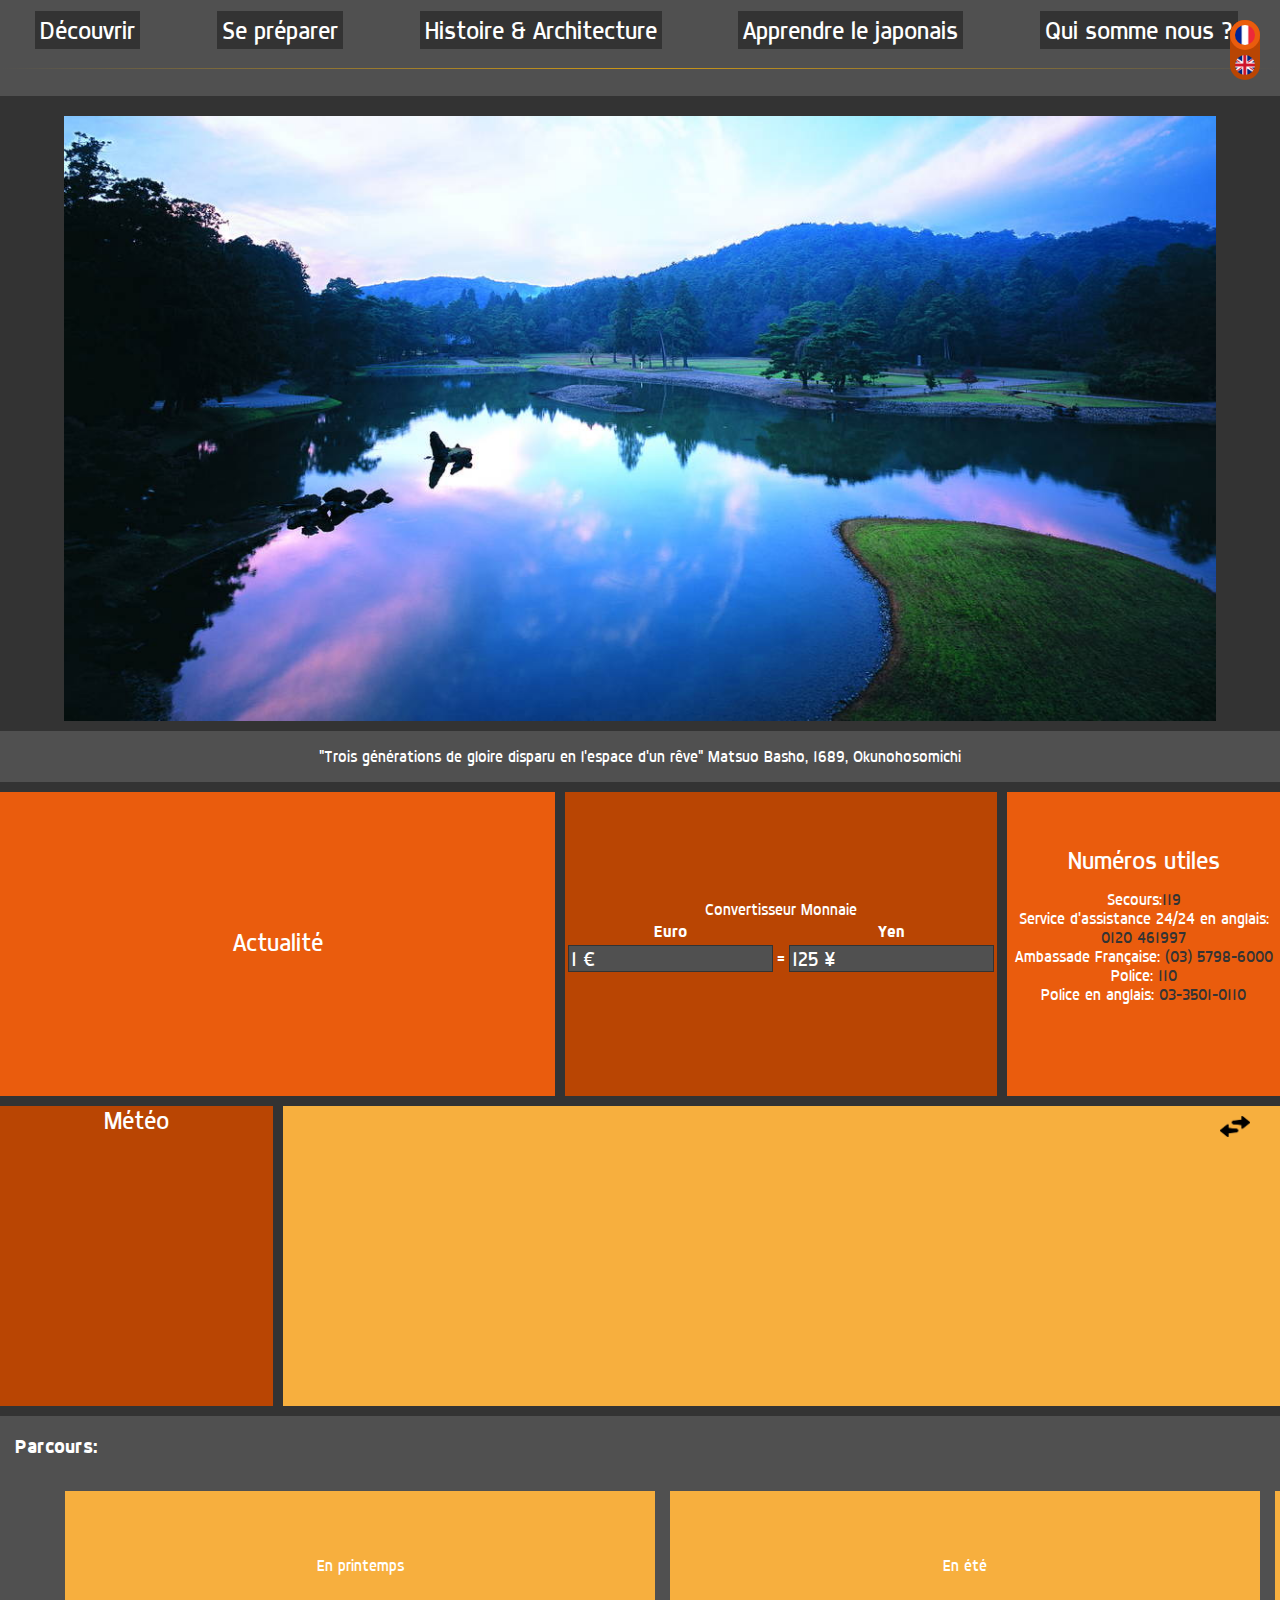
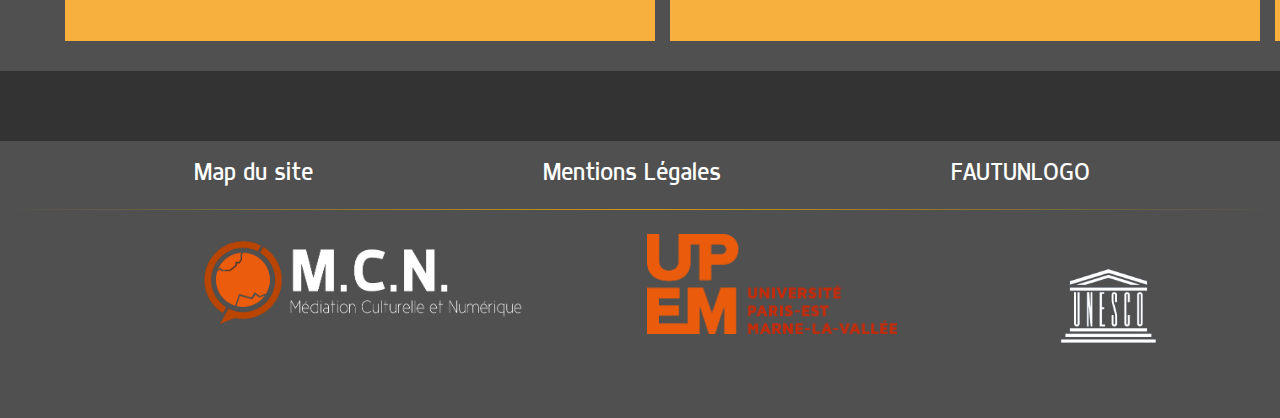
==== commit 8d825b4d: "Ajout widget #hiraizumi de Instagram" ====
--- a/JunDo/index.html
+++ b/JunDo/index.html
@@ -144,6 +144,10 @@
 	</div>
 	</section>
 
+  <!--Lien pour recréer le widget : https://app.taggbox.com/widget/wall/index/50936-->
+  <div class="taggbox-container" style=" width:100%;height:100%;overflow: auto; margin-top: 20px;"><div class="taggbox-socialwall" data-wall-id="50936" view-url="https://widget.taggbox.com/50936">  </div><script src="https://widget.taggbox.com/embed.min.js" type="text/javascript"></script></div>
+  
+
 	<footer>
 		<nav class="nav_bottom">
 				<ul class="nav_list">
